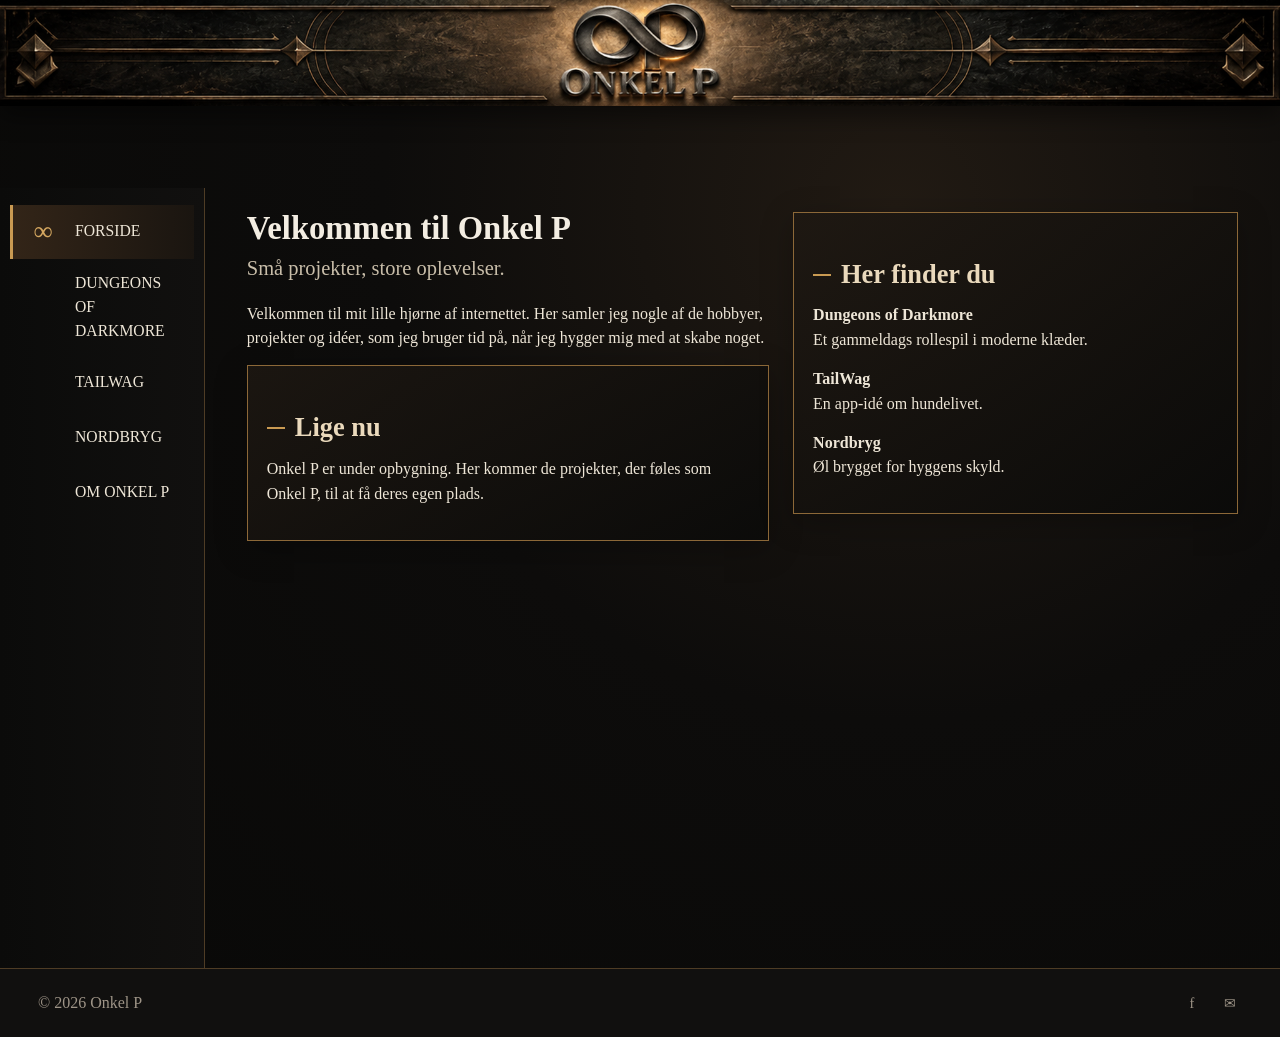
==== index.html @ 39489836 "Add files via upload" ====
<!doctype html>
<html lang="da">
<head>
<meta charset="utf-8">
<meta name="viewport" content="width=device-width, initial-scale=1">
<title>Forside | Onkel P</title>
<link rel="stylesheet" href="styles.css">
</head>
<body>
<header class="site-banner"><img src="assets/banner-new.png" alt="Onkel P"></header><div class="site-banner-spacer"></div>
<div class="layout">
<aside class="sidebar"><nav class="nav"><a class="active" href="index.html"><span>FORSIDE</span></a><a class="" href="darkmore.html"><span>DUNGEONS<br>OF DARKMORE</span></a><a class="" href="tailwag.html"><span>TAILWAG</span></a><a class="" href="nordbryg.html"><span>NORDBRYG</span></a><a class="" href="om-onkel-p.html"><span>OM ONKEL P</span></a></nav></aside>
<main class="content">
<section class="hero-grid">
<div>
<h1>Velkommen til Onkel P</h1>
<p class="lead">Små projekter, store oplevelser.</p>
<p>Velkommen til mit lille hjørne af internettet. Her samler jeg nogle af de hobbyer, projekter og idéer, som jeg bruger tid på, når jeg hygger mig med at skabe noget.</p>
<div class="panel">
<h2>Lige nu</h2>
<p>Onkel P er under opbygning. Her kommer de projekter, der føles som Onkel P, til at få deres egen plads.</p>
</div>
</div>
<div class="panel">
<h2>Her finder du</h2>
<p><strong>Dungeons of Darkmore</strong><br>Et gammeldags rollespil i moderne klæder.</p>
<p><strong>TailWag</strong><br>En app-idé om hundelivet.</p>
<p><strong>Nordbryg</strong><br>Øl brygget for hyggens skyld.</p>
</div>
</section>
</main>
</div>
<footer class="footer"><span>© 2026 Onkel P</span><span class="footer-links"><a href="https://www.facebook.com/profile.php?id=61593776207844" target="_blank" rel="noopener" aria-label="Onkel P på Facebook">f</a><a href="mailto:onkel-p@kofoed-lauritsen.dk" aria-label="Send mail til Onkel P">✉</a></span></footer>
<script src="script.js"></script>
</body>
</html>
---- styles.css ----
:root{
  --bg:#0d0c0b;
  --panel:#151311;
  --panel2:#1c1713;
  --line:#8c6838;
  --line-soft:#4e3c25;
  --brass:#c99a52;
  --cream:#eee6d7;
  --muted:#b5aa99;
  --active:#2b2118;
}
*{box-sizing:border-box}
html{scroll-behavior:smooth}
body{
  margin:0;
  background:radial-gradient(circle at 70% 20%, #211a13 0, var(--bg) 42%, #080807 100%);
  color:var(--cream);
  font-family:Georgia,"Times New Roman",serif;
  line-height:1.55;
}
a{color:inherit;text-decoration:none}
.site-banner{
  position:fixed;
  top:0;
  left:0;
  width:100%;
  height:auto;
  z-index:1000;
  background:#090908;
  display:block;
  overflow:hidden;
  box-shadow:0 10px 22px rgba(0,0,0,.45);
}
.site-banner img{
  width:100%;
  height:auto;
  display:block;
}
.layout{display:grid;grid-template-columns:minmax(190px,16vw) 1fr;min-height:calc(100vh - 120px)}
.sidebar{
  border-right:1px solid var(--line-soft);
  background:linear-gradient(90deg,#0b0b0a,#11100f);
  padding:16px 10px;
}
.nav{position:sticky;top:16px}
.nav a{
  display:flex;align-items:center;gap:13px;
  padding:11px 14px;margin:1px 0;
  color:var(--cream);font-size:.98rem;
  transition:background .18s ease, padding-left .18s ease, color .18s ease;
}
.nav a:hover{background:#18140f;padding-left:21px}
.nav a.active{
  background:linear-gradient(90deg,#332518,#1a1510);
  box-shadow:inset 3px 0 0 var(--brass);
}
.marker-slot{
  width:38px;flex:0 0 38px;height:32px;position:relative;
}
.nav-marker{
  position:absolute;
  left:0;
  top:0;
  width:38px;
  height:32px;
  display:grid;
  place-items:center;
  color:#d4a760;
  font-size:27px;
  line-height:1;
  pointer-events:none;
  z-index:5;
  transition:transform .32s cubic-bezier(.2,.8,.2,1);
}
.content{max-width:1400px;width:100%;padding:24px 42px 44px}
.hero-grid{display:grid;grid-template-columns:minmax(0,1.08fr) minmax(0,.92fr);gap:24px;align-items:start}
h1{font-size:clamp(2rem,2.55vw,3.25rem);line-height:1.02;margin:0 0 8px;color:#f3ede2}
h2{font-size:1.65rem;margin:22px 0 9px;color:#ead9bc}
h2::before{content:"";display:inline-block;width:18px;border-top:2px solid var(--brass);margin:0 10px 7px 0}
h3{font-size:1.3rem;color:#e6c88f}
.lead{font-size:1.28rem;color:#c8bda9;margin:0 0 17px}
p{max-width:78ch;margin-top:0;margin-bottom:14px}
.panel{
  border:1px solid var(--line);
  background:linear-gradient(145deg,rgba(30,24,18,.82),rgba(10,10,9,.86));
  padding:19px;
  box-shadow:0 8px 30px rgba(0,0,0,.25);
}
.photo{width:100%;display:block;border:1px solid var(--line);max-height:410px;object-fit:cover}
.info-grid{display:grid;grid-template-columns:repeat(3,1fr);gap:16px;margin-top:24px}
.card{border:1px solid var(--line-soft);padding:20px;background:#11100e}
.card strong{display:block;color:#e4c38b;margin-bottom:7px}
.list{margin:0;padding:0;list-style:none;border:1px solid var(--line)}
.list li{border-bottom:1px solid var(--line-soft)}
.list li:last-child{border-bottom:0}
.list a{display:flex;justify-content:space-between;gap:20px;padding:14px 18px}
.list a:hover,.list a.selected{background:linear-gradient(90deg,#2b2118,#17120e)}
.beer-layout{display:grid;grid-template-columns:.8fr 1.2fr;gap:24px}
.label-placeholder{
  min-height:260px;border:1px solid #776448;
  display:grid;place-items:center;text-align:center;
  background:radial-gradient(circle,#25211d,#11100e 70%);
  color:#b9ad9a;padding:25px;
}
.status{margin-top:22px}
.status-row{display:grid;grid-template-columns:1fr auto;gap:20px;padding:9px 0;border-bottom:1px solid var(--line-soft)}
.dot{display:inline-block;width:11px;height:11px;border-radius:50%;background:#777;margin-right:8px}
.dot.done{background:#62b77a}.dot.progress{background:#d7a83f}
.quote{font-size:1.45rem;color:#d6c2a2;text-align:center;padding:22px;border-top:1px solid var(--line-soft);border-bottom:1px solid var(--line-soft);margin:28px 0}
.footer{border-top:1px solid var(--line-soft);padding:22px 38px;display:flex;justify-content:space-between;align-items:center;color:#9e9487;background:#11100f}
.footer-links{display:flex;align-items:center;gap:14px}
.footer-links a{display:inline-flex;align-items:center;justify-content:center;width:24px;height:24px;color:#9e9487;text-decoration:none;border:1px solid transparent;font-size:.9rem}
.footer-links a:hover{color:#e4c38b;border-color:var(--line-soft);background:rgba(184,137,61,.08)}
@media(max-width:900px){
  .layout{grid-template-columns:1fr}
  .sidebar{border-right:0;border-bottom:1px solid var(--line-soft);padding:8px 10px;background:linear-gradient(180deg,#11100f,#0b0b0a)}
  .nav{position:relative;display:block}
  .nav a{white-space:normal;padding:10px 14px;margin:1px 0}
  .nav a:hover{padding-left:21px}
  .marker-slot{width:34px;flex-basis:34px;height:30px}
  .nav-marker{width:34px;height:30px;font-size:23px}
  
  .content{padding:30px 22px 55px}
  .hero-grid,.beer-layout{grid-template-columns:1fr}
  .info-grid{grid-template-columns:1fr}
}
@media(max-width:520px){
  .nav a{font-size:.9rem;gap:7px}
  .nav-marker{font-size:21px}
  .content{padding:24px 16px 45px}
  .footer{padding:18px 16px;display:flex;gap:12px}.footer-links{margin-left:auto}
}

.site-banner-spacer{
  width:100%;
  aspect-ratio:2048 / 300;
}

/* Nordbryg */
.intro-panel{border:1px solid var(--line-soft);background:rgba(18,15,12,.72);padding:20px 22px;margin:4px 0 26px;}
.intro-panel p:last-child{margin-bottom:0}
.beer-section{display:grid;grid-template-columns:minmax(220px,.58fr) minmax(0,1.42fr);gap:24px;align-items:start}
.beer-list-column h2{margin-top:0}
.muted-intro{color:var(--muted);font-size:.96rem;margin-bottom:14px}
.beer-detail{min-height:390px}
.beer-detail h2{margin-top:0}
.beer-facts p{margin-bottom:9px}
.beer-facts hr{border:0;border-top:1px solid var(--line-soft);margin:16px 0}
.recipe-card{margin-top:20px;border:1px solid var(--line-soft);background:#11100e;padding:17px 19px;display:flex;gap:14px;align-items:baseline}
.recipe-card strong{color:#e4c38b;white-space:nowrap}
.recipe-card span{color:var(--muted)}
.future-note{margin-top:26px;border-top:1px solid var(--line-soft);padding-top:6px}
.future-note h2{margin-bottom:8px}
.future-note p{color:var(--muted)}
@media(max-width:900px){.beer-section{grid-template-columns:1fr}.beer-detail{min-height:0}}
@media(max-width:520px){.recipe-card{display:block}.recipe-card strong{display:block;margin-bottom:7px}}

/* TailWag 2.3 */
.status-list { margin: 0; }
.status-list div { display: grid; grid-template-columns: 110px 1fr; gap: 12px; padding: 7px 0; border-bottom: 1px solid rgba(184,137,61,.22); }
.status-list div:last-child { border-bottom: 0; }
.status-list dt { font-weight: 700; }
.status-list dd { margin: 0; }
.feature-list { margin: 0; padding-left: 1.25rem; }
.feature-list li { margin: .55rem 0; }
.quiet { opacity: .78; font-style: italic; }
.two-column { display: grid; grid-template-columns: 1fr 1fr; gap: 24px; }
@media (max-width: 900px) { .two-column { grid-template-columns: 1fr; } }
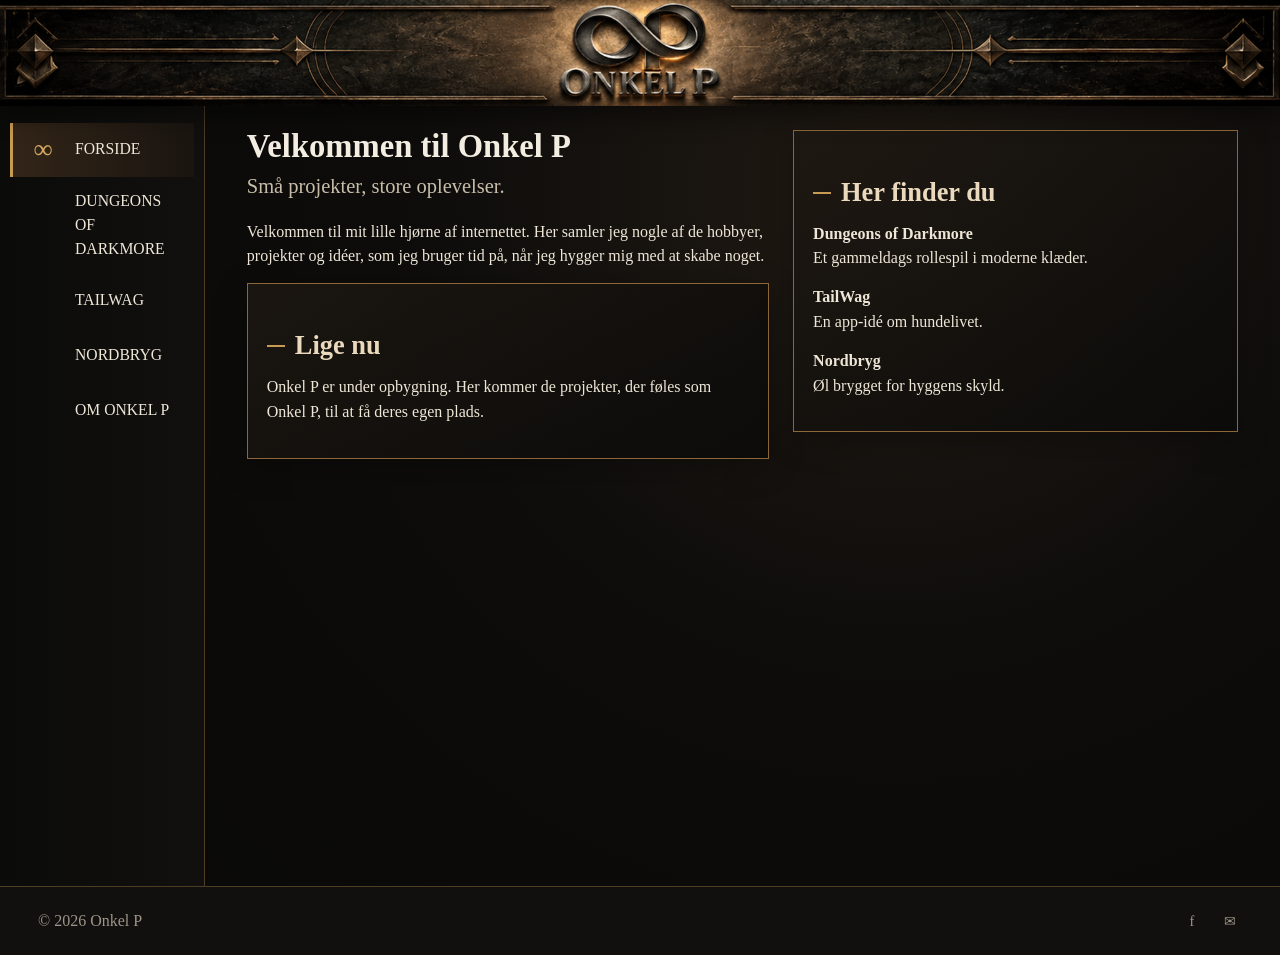
==== commit 38fe2e1c: "Add files via upload" ====
--- a/index.html
+++ b/index.html
@@ -9,7 +9,7 @@
 <body>
 <header class="site-banner"><img src="assets/banner-new.png" alt="Onkel P"></header><div class="site-banner-spacer"></div>
 <div class="layout">
-<aside class="sidebar"><nav class="nav"><a class="active" href="index.html"><span>FORSIDE</span></a><a class="" href="darkmore.html"><span>DUNGEONS<br>OF DARKMORE</span></a><a class="" href="tailwag.html"><span>TAILWAG</span></a><a class="" href="nordbryg.html"><span>NORDBRYG</span></a><a class="" href="om-onkel-p.html"><span>OM ONKEL P</span></a></nav></aside>
+<aside class="sidebar"><nav class="nav"><a class="active" aria-current="page" href="index.html"><span>FORSIDE</span></a><a class="" href="darkmore.html"><span>DUNGEONS<br>OF DARKMORE</span></a><a class="" href="tailwag.html"><span>TAILWAG</span></a><a class="" href="nordbryg.html"><span>NORDBRYG</span></a><a class="" href="om-onkel-p.html"><span>OM ONKEL P</span></a></nav></aside>
 <main class="content">
 <section class="hero-grid">
 <div>
--- a/styles.css
+++ b/styles.css
@@ -134,7 +134,7 @@
 
 .site-banner-spacer{
   width:100%;
-  aspect-ratio:2048 / 300;
+  aspect-ratio:2048 / 169;
 }
 
 /* Nordbryg */
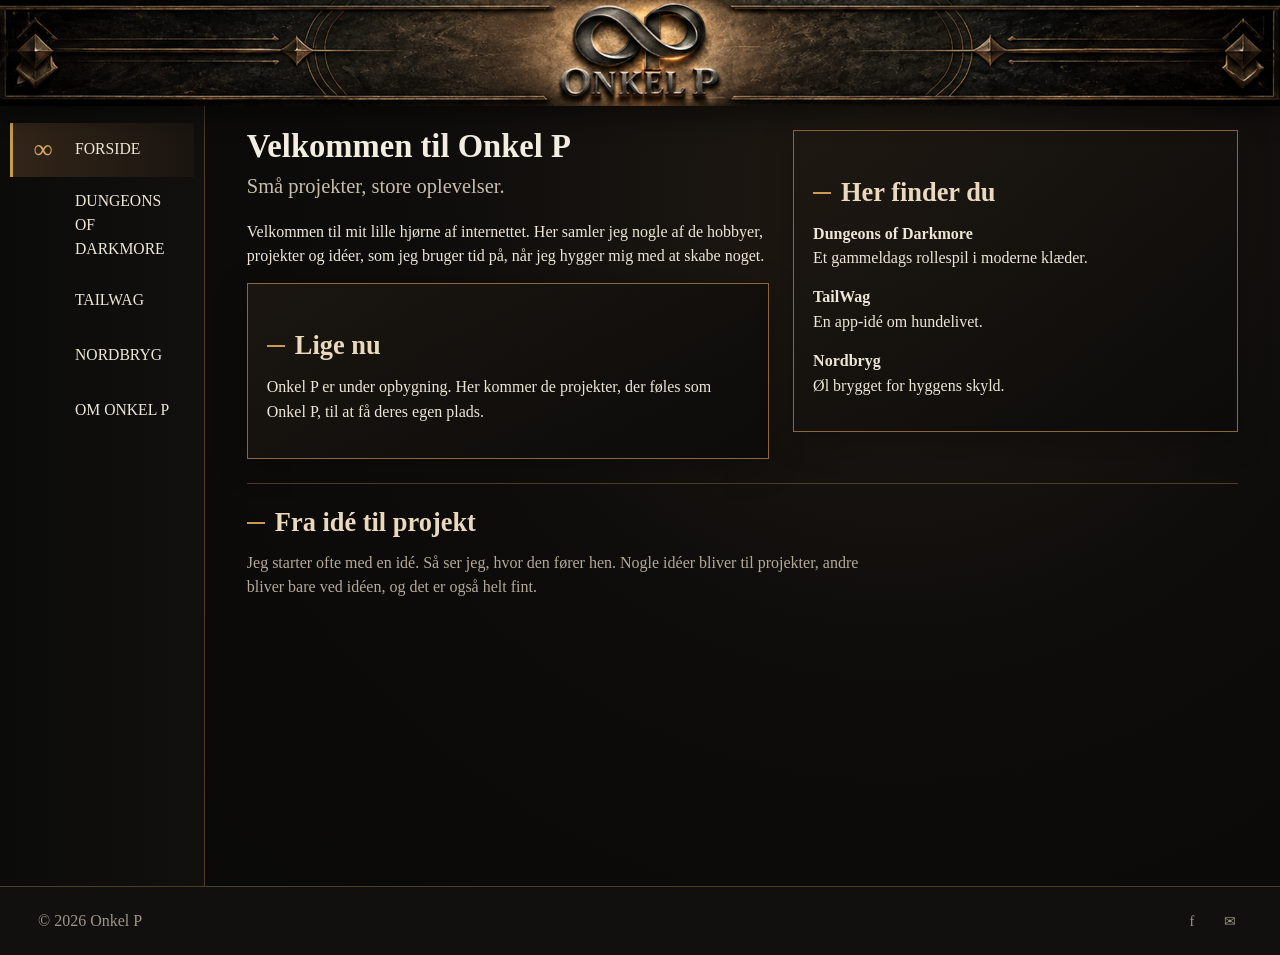
==== commit f2a8e538: "Add files via upload" ====
--- a/index.html
+++ b/index.html
@@ -4,6 +4,25 @@
 <meta charset="utf-8">
 <meta name="viewport" content="width=device-width, initial-scale=1">
 <title>Forside | Onkel P</title>
+<meta name="description" content="Mit lille hjørne af internettet med Dungeons of Darkmore, TailWag, Nordbryg og andre projekter og idéer.">
+<meta name="robots" content="index, follow">
+<meta name="theme-color" content="#0d0c0b">
+<link rel="canonical" href="https://lordranagar.github.io/Onkel-P/">
+<link rel="icon" href="assets/favicon.ico" sizes="any">
+<link rel="icon" type="image/png" href="assets/favicon.png">
+<link rel="apple-touch-icon" href="assets/apple-touch-icon.png">
+<meta property="og:type" content="website">
+<meta property="og:site_name" content="Onkel P">
+<meta property="og:locale" content="da_DK">
+<meta property="og:title" content="Forside | Onkel P">
+<meta property="og:description" content="Mit lille hjørne af internettet med Dungeons of Darkmore, TailWag, Nordbryg og andre projekter og idéer.">
+<meta property="og:url" content="https://lordranagar.github.io/Onkel-P/">
+<meta property="og:image" content="https://lordranagar.github.io/Onkel-P/assets/banner-new.png">
+<meta property="og:image:alt" content="Onkel P">
+<meta name="twitter:card" content="summary_large_image">
+<meta name="twitter:title" content="Forside | Onkel P">
+<meta name="twitter:description" content="Mit lille hjørne af internettet med Dungeons of Darkmore, TailWag, Nordbryg og andre projekter og idéer.">
+<meta name="twitter:image" content="https://lordranagar.github.io/Onkel-P/assets/banner-new.png">
 <link rel="stylesheet" href="styles.css">
 </head>
 <body>
@@ -28,6 +47,13 @@
 <p><strong>Nordbryg</strong><br>Øl brygget for hyggens skyld.</p>
 </div>
 </section>
+
+<section class="home-note">
+  <div class="home-note-inner">
+    <h2>Fra idé til projekt</h2>
+    <p>Jeg starter ofte med en idé. Så ser jeg, hvor den fører hen. Nogle idéer bliver til projekter, andre bliver bare ved idéen, og det er også helt fint.</p>
+  </div>
+</section>
 </main>
 </div>
 <footer class="footer"><span>© 2026 Onkel P</span><span class="footer-links"><a href="https://www.facebook.com/profile.php?id=61593776207844" target="_blank" rel="noopener" aria-label="Onkel P på Facebook">f</a><a href="mailto:onkel-p@kofoed-lauritsen.dk" aria-label="Send mail til Onkel P">✉</a></span></footer>
--- a/styles.css
+++ b/styles.css
@@ -167,3 +167,20 @@
 .quiet { opacity: .78; font-style: italic; }
 .two-column { display: grid; grid-template-columns: 1fr 1fr; gap: 24px; }
 @media (max-width: 900px) { .two-column { grid-template-columns: 1fr; } }
+
+/* Onkel P 2.7.3 - small personal homepage note */
+.home-note{
+  margin-top:24px;
+  border-top:1px solid var(--line-soft);
+  padding-top:18px;
+}
+.home-note-inner{
+  max-width:900px;
+}
+.home-note h2{
+  margin:0 0 8px;
+}
+.home-note p{
+  color:var(--muted);
+  margin-bottom:0;
+}
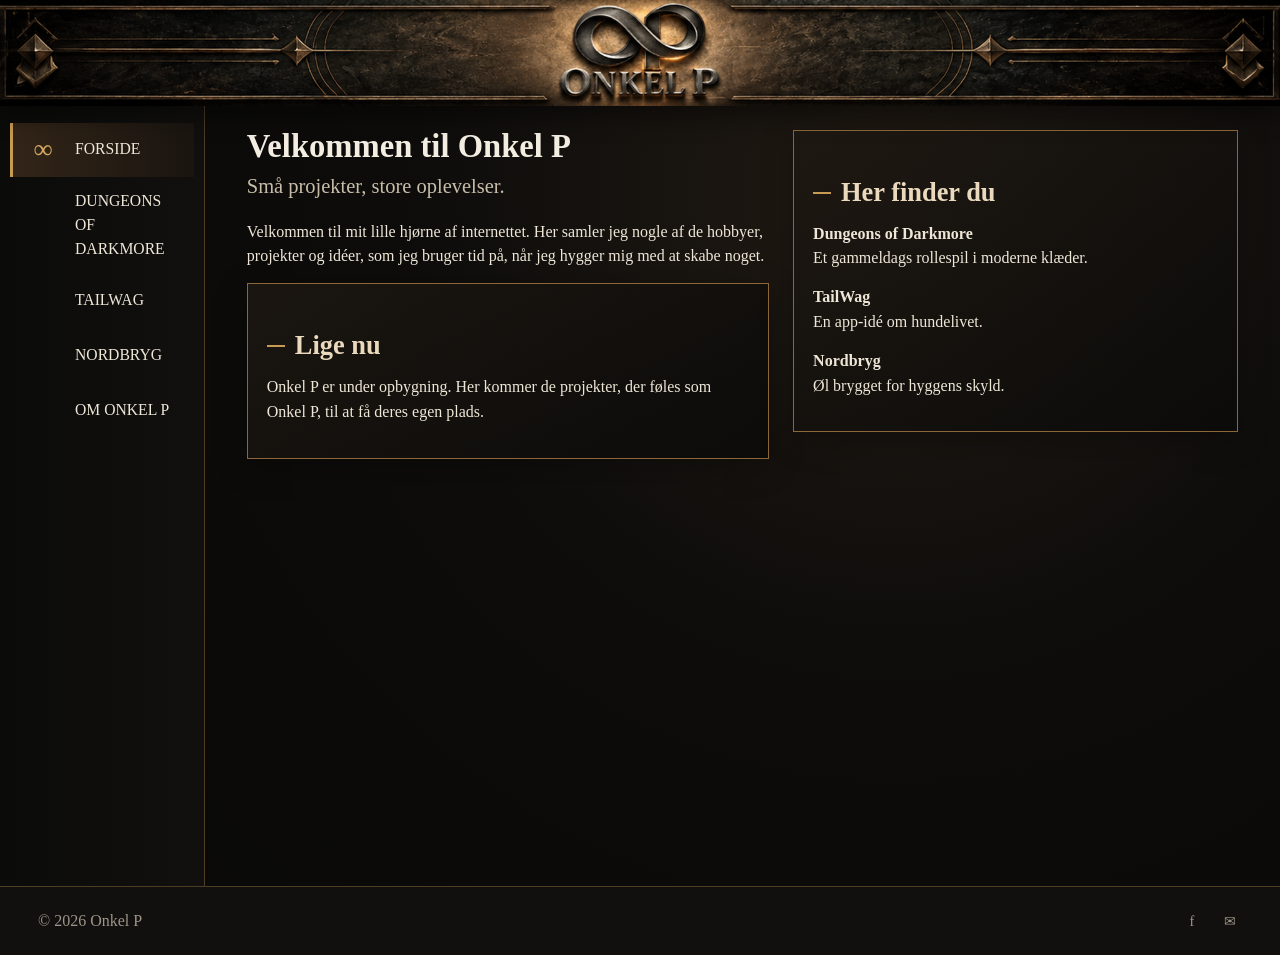
==== commit a3000bd8: "Add files via upload" ====
--- a/index.html
+++ b/index.html
@@ -4,25 +4,6 @@
 <meta charset="utf-8">
 <meta name="viewport" content="width=device-width, initial-scale=1">
 <title>Forside | Onkel P</title>
-<meta name="description" content="Mit lille hjørne af internettet med Dungeons of Darkmore, TailWag, Nordbryg og andre projekter og idéer.">
-<meta name="robots" content="index, follow">
-<meta name="theme-color" content="#0d0c0b">
-<link rel="canonical" href="https://lordranagar.github.io/Onkel-P/">
-<link rel="icon" href="assets/favicon.ico" sizes="any">
-<link rel="icon" type="image/png" href="assets/favicon.png">
-<link rel="apple-touch-icon" href="assets/apple-touch-icon.png">
-<meta property="og:type" content="website">
-<meta property="og:site_name" content="Onkel P">
-<meta property="og:locale" content="da_DK">
-<meta property="og:title" content="Forside | Onkel P">
-<meta property="og:description" content="Mit lille hjørne af internettet med Dungeons of Darkmore, TailWag, Nordbryg og andre projekter og idéer.">
-<meta property="og:url" content="https://lordranagar.github.io/Onkel-P/">
-<meta property="og:image" content="https://lordranagar.github.io/Onkel-P/assets/banner-new.png">
-<meta property="og:image:alt" content="Onkel P">
-<meta name="twitter:card" content="summary_large_image">
-<meta name="twitter:title" content="Forside | Onkel P">
-<meta name="twitter:description" content="Mit lille hjørne af internettet med Dungeons of Darkmore, TailWag, Nordbryg og andre projekter og idéer.">
-<meta name="twitter:image" content="https://lordranagar.github.io/Onkel-P/assets/banner-new.png">
 <link rel="stylesheet" href="styles.css">
 </head>
 <body>
@@ -47,13 +28,6 @@
 <p><strong>Nordbryg</strong><br>Øl brygget for hyggens skyld.</p>
 </div>
 </section>
-
-<section class="home-note">
-  <div class="home-note-inner">
-    <h2>Fra idé til projekt</h2>
-    <p>Jeg starter ofte med en idé. Så ser jeg, hvor den fører hen. Nogle idéer bliver til projekter, andre bliver bare ved idéen, og det er også helt fint.</p>
-  </div>
-</section>
 </main>
 </div>
 <footer class="footer"><span>© 2026 Onkel P</span><span class="footer-links"><a href="https://www.facebook.com/profile.php?id=61593776207844" target="_blank" rel="noopener" aria-label="Onkel P på Facebook">f</a><a href="mailto:onkel-p@kofoed-lauritsen.dk" aria-label="Send mail til Onkel P">✉</a></span></footer>
--- a/styles.css
+++ b/styles.css
@@ -168,19 +168,16 @@
 .two-column { display: grid; grid-template-columns: 1fr 1fr; gap: 24px; }
 @media (max-width: 900px) { .two-column { grid-template-columns: 1fr; } }
 
-/* Onkel P 2.7.3 - small personal homepage note */
-.home-note{
-  margin-top:24px;
-  border-top:1px solid var(--line-soft);
-  padding-top:18px;
-}
-.home-note-inner{
-  max-width:900px;
-}
-.home-note h2{
-  margin:0 0 8px;
-}
-.home-note p{
-  color:var(--muted);
-  margin-bottom:0;
-}
+/* Nordbryg beer showcase */
+.beer-showcase{display:grid;grid-template-columns:minmax(220px,.58fr) minmax(0,1.42fr);gap:24px;align-items:start;margin-top:28px}
+.beer-showcase-copy h2{margin-top:0}
+.single-beer-list{margin-top:20px}
+.beer-list a{display:flex;justify-content:space-between;align-items:center;padding:14px 16px;border:1px solid var(--line-soft);border-bottom:0;background:#11100e;color:var(--cream);text-decoration:none;transition:background .18s ease,padding-left .18s ease}
+.beer-list a:last-child{border-bottom:1px solid var(--line-soft)}
+.beer-list a:hover,.beer-list a.selected{background:linear-gradient(90deg,#2a2017,#17120f);padding-left:20px}
+.beer-style{margin-top:-8px;color:#d8bf98;font-style:italic}
+.beer-label-wrap{display:flex;align-items:center;justify-content:center;min-height:520px;border:1px solid var(--line-soft);background:#11100e;padding:18px}
+.beer-label-wrap img{display:block;width:min(100%,360px);height:auto;filter:drop-shadow(0 14px 18px rgba(0,0,0,.55))}
+.recipe-link-card a{color:#d8bf98;text-decoration:none}
+.recipe-link-card a:hover{text-decoration:underline;color:#e4c38b}
+@media(max-width:900px){.beer-showcase{grid-template-columns:1fr}.beer-label-wrap{min-height:0}.beer-label-wrap img{width:min(100%,420px)}}
